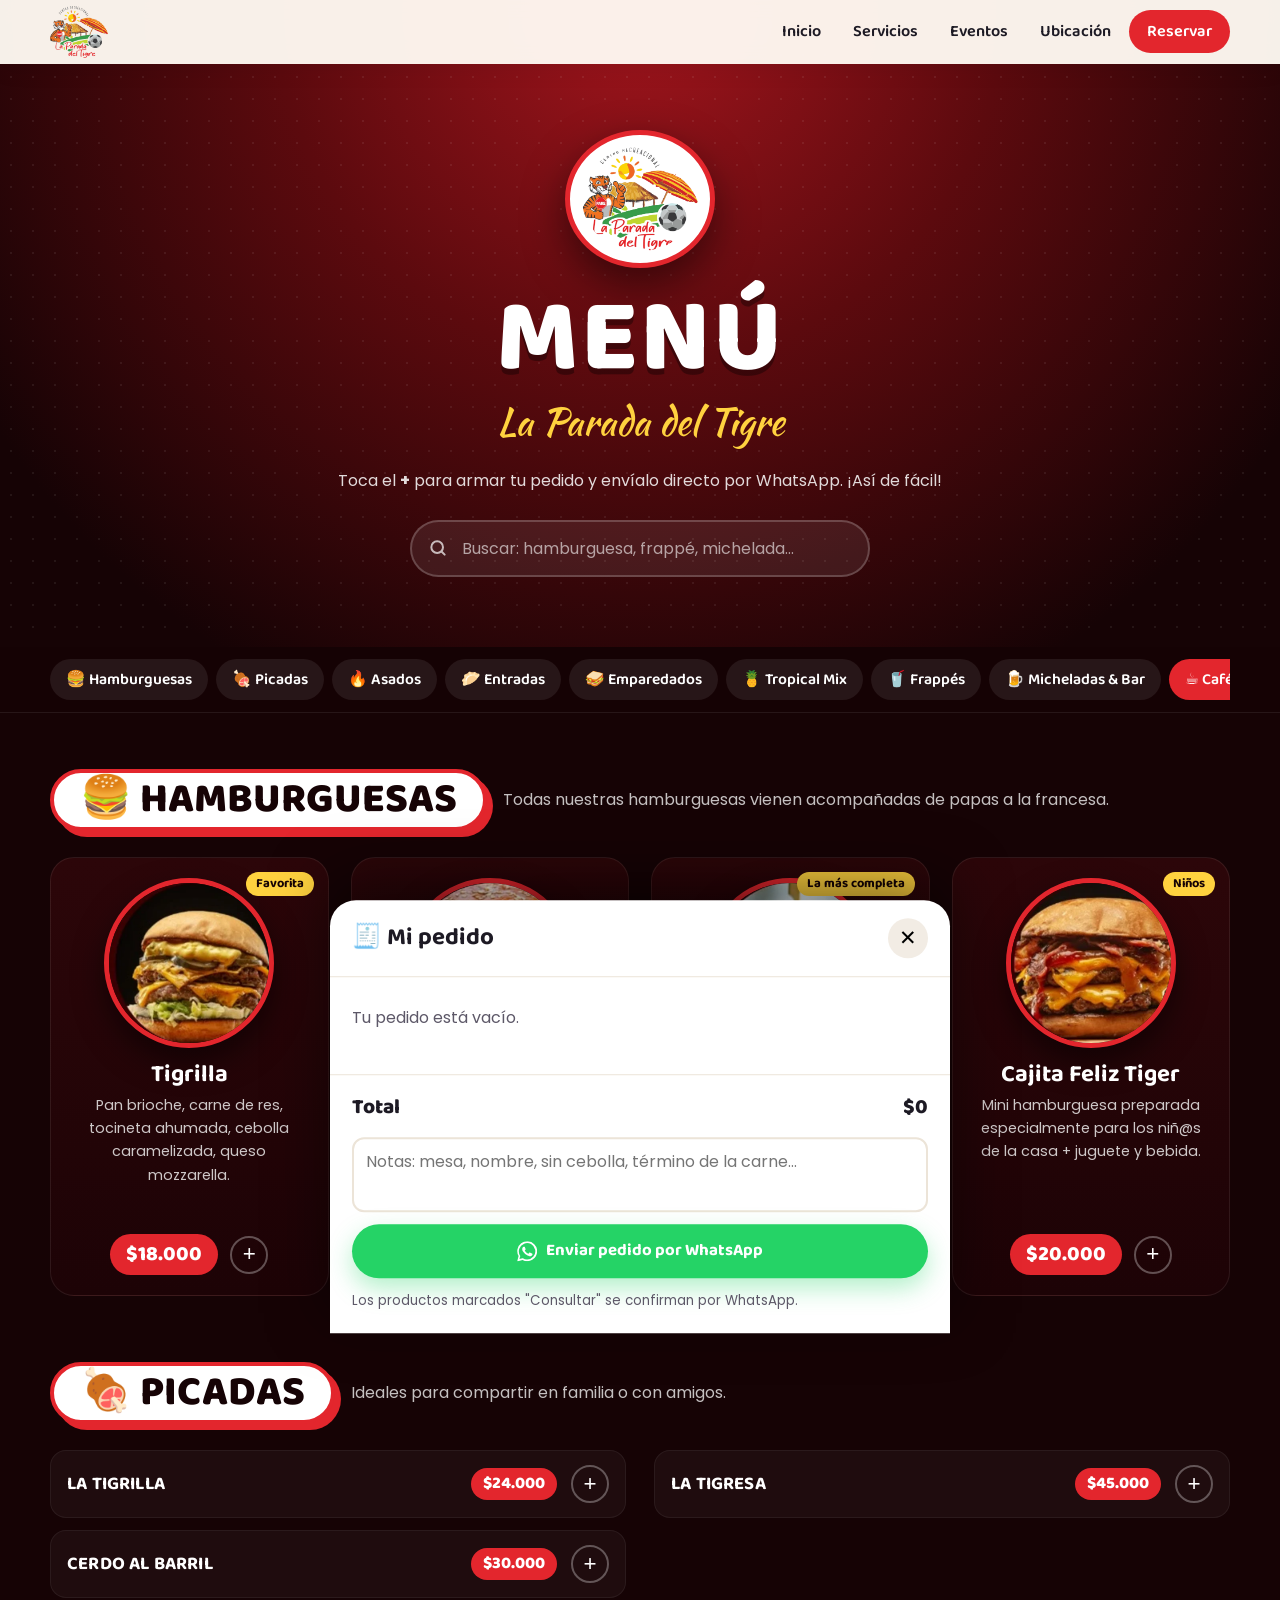
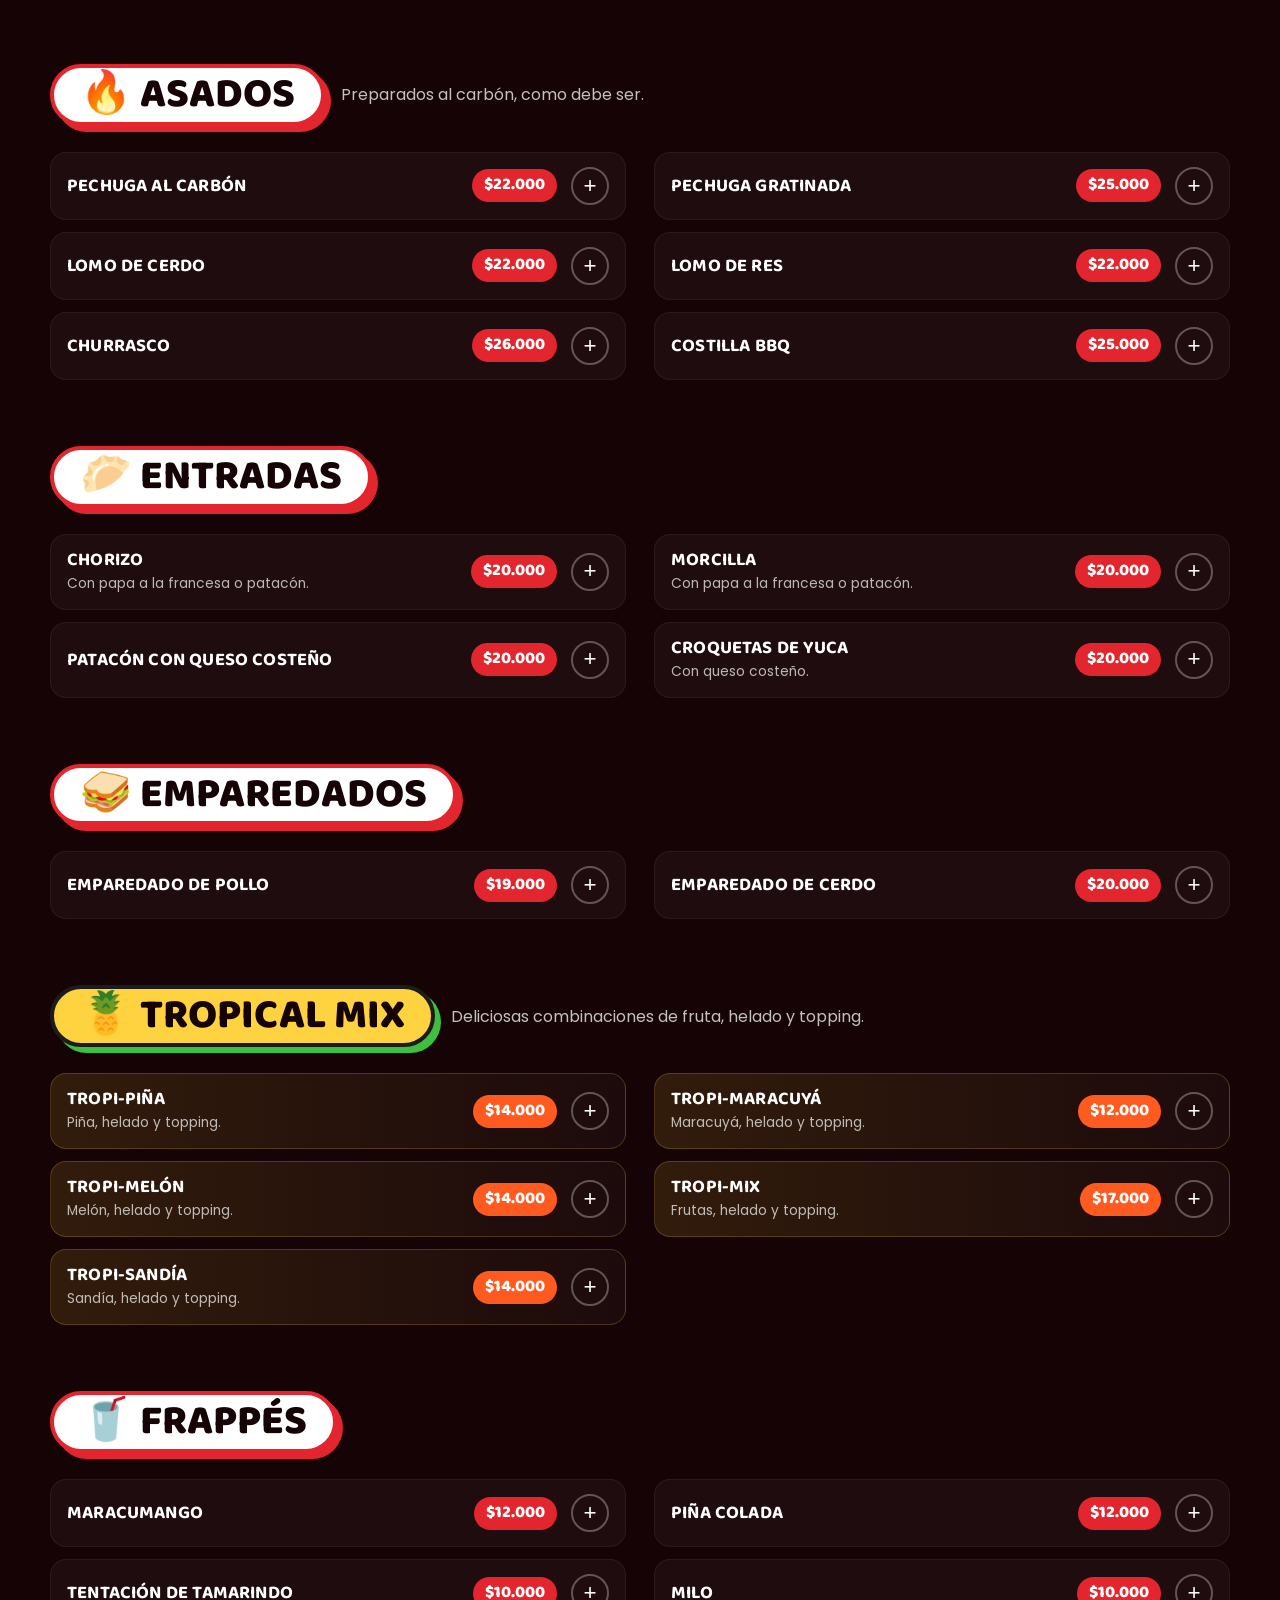
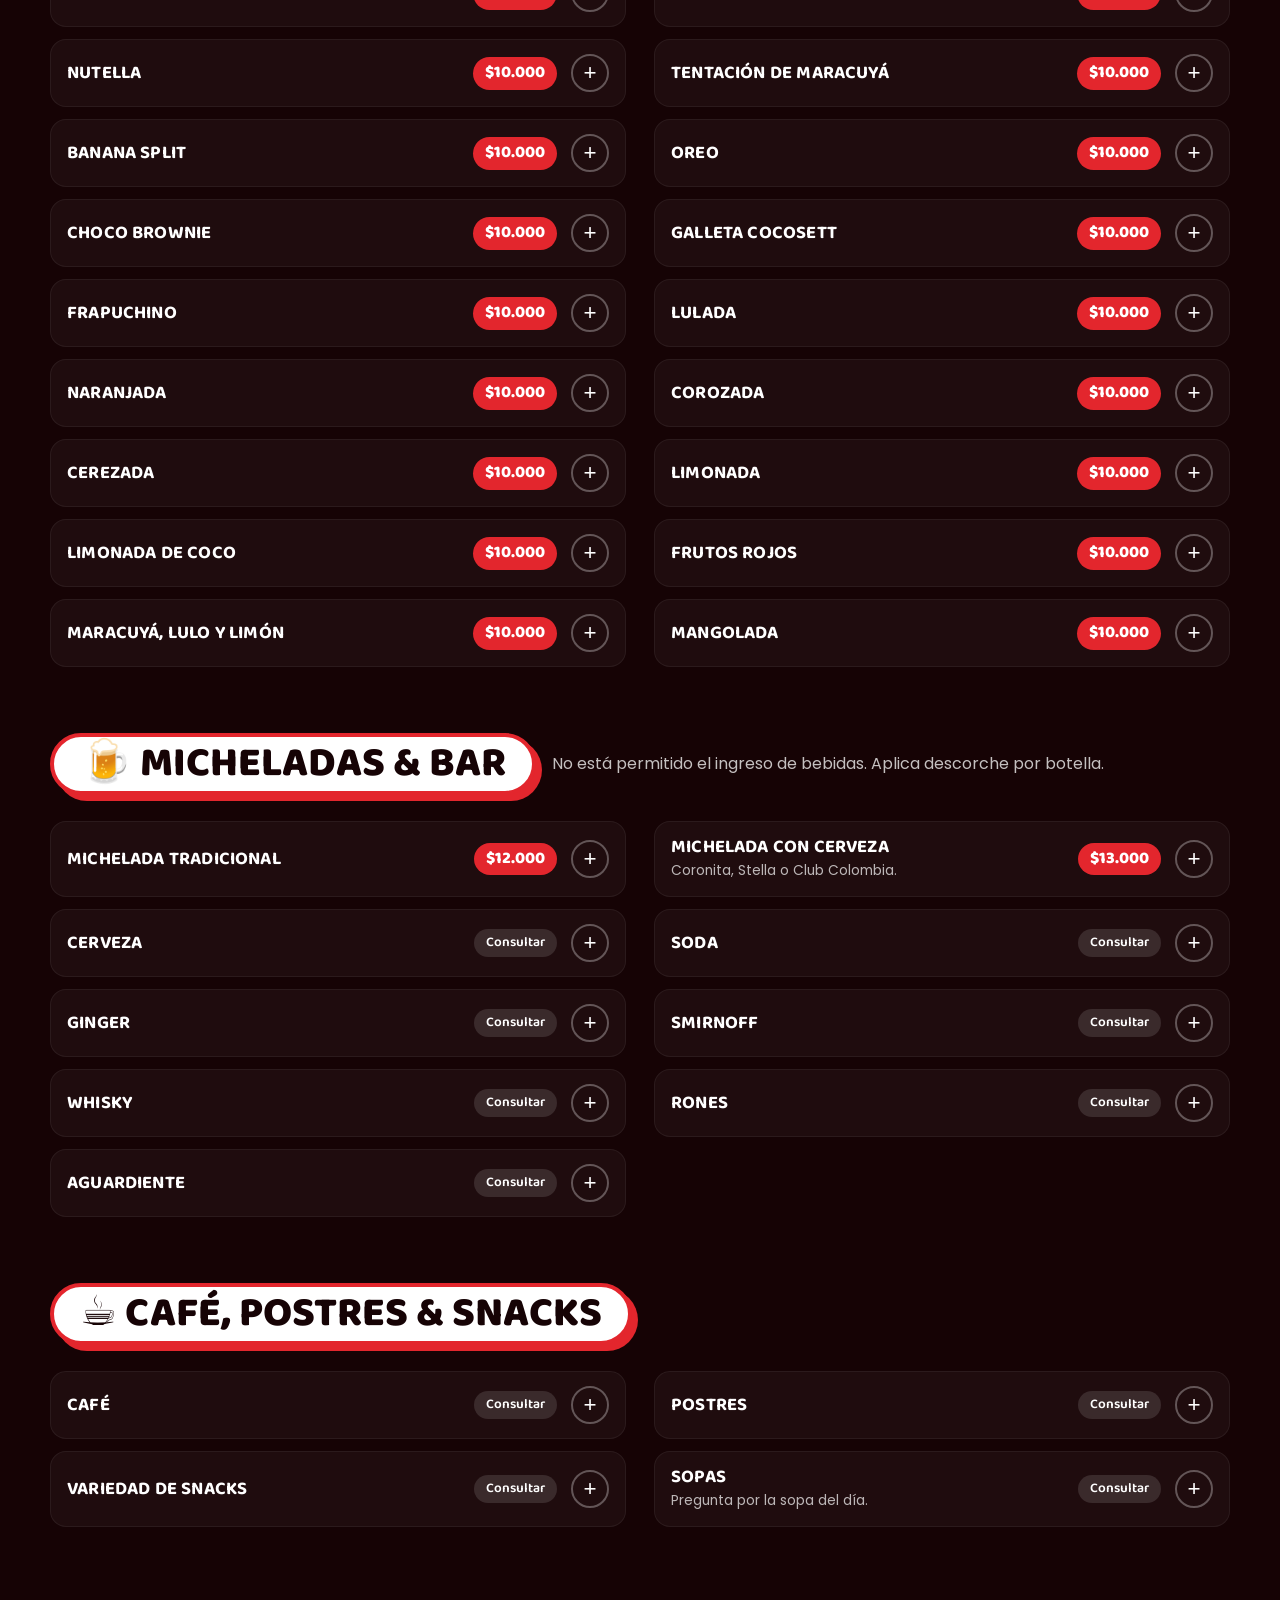
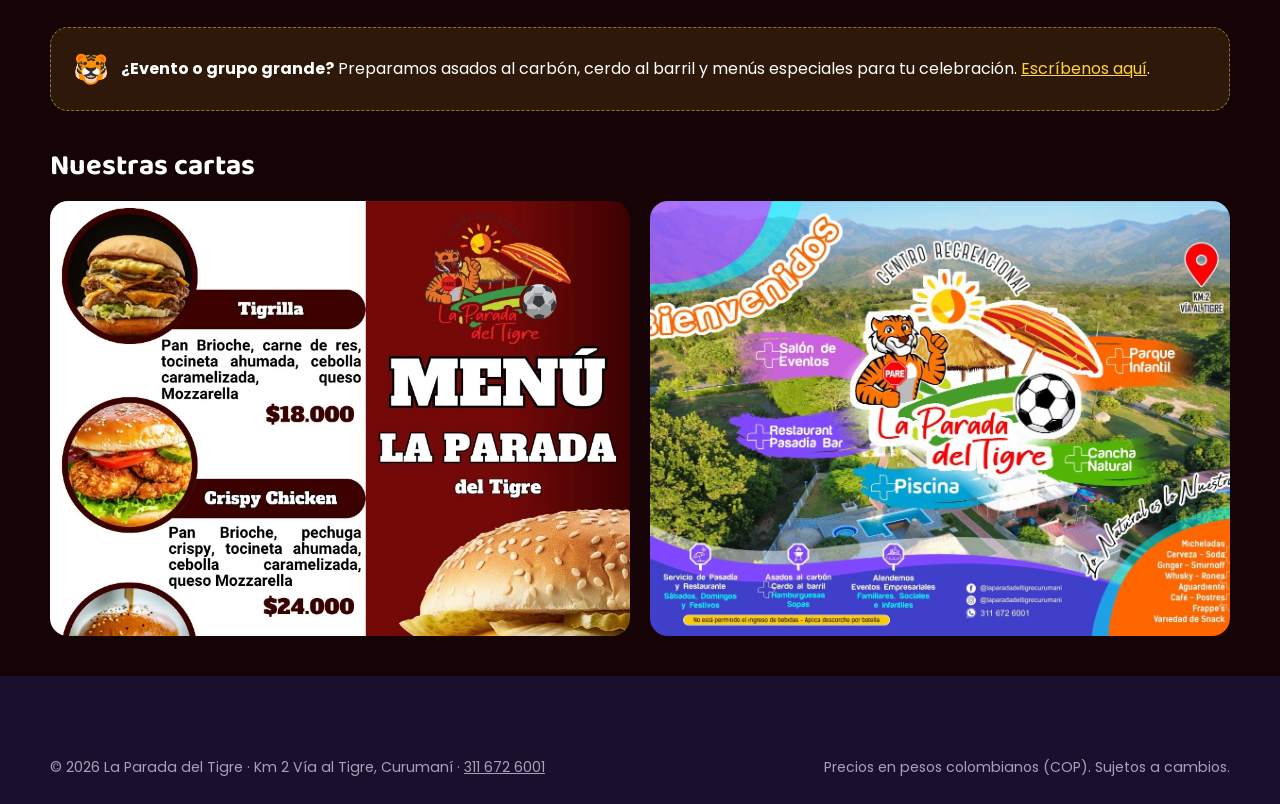
==== menu.html @ ad8c12b0 "Crear sitio web de La Parada del Tigre con menú interactivo Página de inicio con servicios, eventos," ====
<!DOCTYPE html>
<html lang="es">
<head>
  <meta charset="UTF-8">
  <meta name="viewport" content="width=device-width, initial-scale=1">
  <title>Menú | La Parada del Tigre — Curumaní</title>
  <meta name="description" content="Menú de La Parada del Tigre: hamburguesas, picadas, asados al carbón, cerdo al barril, entradas, emparedados, frappés, Tropical Mix, micheladas y bar. Pide por WhatsApp.">
  <meta property="og:title" content="Menú La Parada del Tigre">
  <meta property="og:image" content="assets/img/menu/burger-hero.webp">
  <meta name="theme-color" content="#5c0a0e">
  <link rel="icon" type="image/png" href="assets/img/favicon.png">
  <link rel="preconnect" href="https://fonts.googleapis.com">
  <link rel="preconnect" href="https://fonts.gstatic.com" crossorigin>
  <link href="https://fonts.googleapis.com/css2?family=Baloo+2:wght@500;600;700;800&family=Kaushan+Script&family=Poppins:wght@400;500;600&display=swap" rel="stylesheet">
  <link rel="stylesheet" href="assets/css/styles.css">
</head>
<body class="menu-page">

<header class="site-header solid">
  <div class="container nav">
    <a href="index.html" class="brand" aria-label="La Parada del Tigre - Inicio">
      <img src="assets/img/logo.webp" alt="Logo La Parada del Tigre">
    </a>
    <button class="nav-toggle" aria-label="Abrir menú de navegación" aria-expanded="false" aria-controls="nav-links">
      <svg viewBox="0 0 24 24" fill="none" stroke="currentColor" stroke-width="2.4" stroke-linecap="round"><path d="M4 7h16M4 12h16M4 17h16"/></svg>
    </button>
    <ul class="nav-links" id="nav-links">
      <li><a href="index.html">Inicio</a></li>
      <li><a href="index.html#servicios">Servicios</a></li>
      <li><a href="index.html#eventos">Eventos</a></li>
      <li><a href="index.html#ubicacion">Ubicación</a></li>
      <li><a href="index.html#reservar" class="nav-menu-btn">Reservar</a></li>
    </ul>
  </div>
</header>

<section class="menu-hero">
  <div class="container">
    <img class="menu-hero-logo" src="assets/img/logo.webp" alt="La Parada del Tigre">
    <h1>MENÚ</h1>
    <span class="script">La Parada del Tigre</span>
    <p>Toca el <strong>+</strong> para armar tu pedido y envíalo directo por WhatsApp. ¡Así de fácil!</p>
    <div class="menu-search">
      <svg viewBox="0 0 24 24" fill="none" stroke="currentColor" stroke-width="2.4" stroke-linecap="round"><circle cx="11" cy="11" r="7"/><path d="m20 20-3.5-3.5"/></svg>
      <input id="menu-search" type="search" placeholder="Buscar: hamburguesa, frappé, michelada..." aria-label="Buscar en el menú">
    </div>
  </div>
</section>

<nav class="menu-tabs-wrap" aria-label="Categorías del menú">
  <div class="container menu-tabs" id="menu-tabs"></div>
</nav>

<main class="container" id="menu-root"></main>

<section class="container menu-flyers">
  <div class="menu-callout">
    <span class="emoji">🐯</span>
    <div><strong>¿Evento o grupo grande?</strong> Preparamos asados al carbón, cerdo al barril y menús especiales para tu celebración. <a href="index.html#reservar" style="color:var(--yellow)">Escríbenos aquí</a>.</div>
  </div>
  <h2 style="margin:40px 0 18px;font-size:1.8rem">Nuestras cartas</h2>
  <div class="menu-flyers-grid" data-lightbox-group>
    <button type="button" data-full="assets/img/flyers/menu-hamburguesas.webp"><img src="assets/img/flyers/menu-hamburguesas.webp" alt="Carta de hamburguesas" loading="lazy" style="object-position:top"></button>
    <button type="button" data-full="assets/img/flyers/bienvenidos.webp"><img src="assets/img/flyers/bienvenidos.webp" alt="Volante de bienvenida La Parada del Tigre" loading="lazy"></button>
  </div>
</section>

<footer class="site-footer">
  <div class="container footer-bottom" style="margin-top:0;border-top:0">
    <span>© <span id="year"></span> La Parada del Tigre · Km 2 Vía al Tigre, Curumaní · <a href="tel:+573116726001">311 672 6001</a></span>
    <span>Precios en pesos colombianos (COP). Sujetos a cambios.</span>
  </div>
</footer>

<button class="cart-fab" id="cart-fab" type="button" aria-label="Ver mi pedido">
  <span class="count">0</span> Ver mi pedido · <span class="fab-total">$0</span>
</button>
<div class="cart-backdrop" id="cart-backdrop"></div>
<aside class="cart-panel" id="cart-panel" aria-label="Mi pedido">
  <div class="cart-head">
    <h3>🧾 Mi pedido</h3>
    <button class="cart-close" id="cart-close" type="button" aria-label="Cerrar">✕</button>
  </div>
  <div class="cart-items" id="cart-items"></div>
  <div class="cart-foot">
    <div class="cart-total"><span>Total</span><span id="cart-total">$0</span></div>
    <textarea id="cart-note" placeholder="Notas: mesa, nombre, sin cebolla, término de la carne..."></textarea>
    <button class="btn btn-whatsapp" id="cart-send" type="button">
      <svg viewBox="0 0 24 24" fill="currentColor"><path d="M17.5 14.4c-.3-.1-1.8-.9-2-1s-.5-.1-.7.1-.8 1-.9 1.2-.3.2-.6.1a8.2 8.2 0 0 1-4-3.5c-.3-.5.3-.5.9-1.6.1-.2 0-.4 0-.5l-.9-2.2c-.2-.6-.5-.5-.7-.5h-.6a1.1 1.1 0 0 0-.8.4 3.4 3.4 0 0 0-1 2.5 5.9 5.9 0 0 0 1.2 3.1 13.5 13.5 0 0 0 5.2 4.6c1.9.8 2.7.9 3.6.7a3.1 3.1 0 0 0 2-1.4 2.5 2.5 0 0 0 .2-1.4c-.1-.1-.3-.2-.6-.3zM12 21.8a9.8 9.8 0 0 1-5-1.4l-.4-.2-3.7 1 1-3.6-.2-.4A9.8 9.8 0 1 1 12 21.8zM20.5 3.5A11.8 11.8 0 0 0 1.9 17.7L.2 24l6.4-1.7A11.8 11.8 0 0 0 24 12a11.7 11.7 0 0 0-3.5-8.5z"/></svg>
      Enviar pedido por WhatsApp
    </button>
    <small>Los productos marcados "Consultar" se confirman por WhatsApp.</small>
  </div>
</aside>

<div class="lightbox" id="lightbox" role="dialog" aria-modal="true" aria-label="Ver carta">
  <button class="lb-btn lb-close" aria-label="Cerrar">✕</button>
  <button class="lb-btn lb-prev" aria-label="Anterior">‹</button>
  <img src="" alt="">
  <button class="lb-btn lb-next" aria-label="Siguiente">›</button>
  <span class="lb-count"></span>
</div>

<script src="assets/js/main.js"></script>
<script src="assets/js/menu-data.js"></script>
<script src="assets/js/menu.js"></script>
</body>
</html>
---- assets/css/styles.css ----
/* ==========================================================
   La Parada del Tigre — Centro Recreacional
   ========================================================== */
:root {
  --purple: #6a2fc0;
  --purple-dark: #3d1880;
  --orange: #f47a1f;
  --orange-dark: #d85f07;
  --green: #4fa52a;
  --cyan: #1fb6e0;
  --red: #e3262d;
  --wine: #5c0a0e;
  --yellow: #ffd23f;
  --ink: #1d1a24;
  --muted: #5d5868;
  --bg: #fffaf3;
  --card: #ffffff;
  --line: #ece4d8;
  --radius: 22px;
  --shadow: 0 14px 40px rgba(40, 20, 70, .12);
  --font-head: "Baloo 2", system-ui, sans-serif;
  --font-body: "Poppins", system-ui, sans-serif;
  --font-script: "Kaushan Script", cursive;
}

*, *::before, *::after { box-sizing: border-box; }
html { scroll-behavior: smooth; scroll-padding-top: 84px; }
body {
  margin: 0;
  font-family: var(--font-body);
  color: var(--ink);
  background: var(--bg);
  line-height: 1.6;
  -webkit-font-smoothing: antialiased;
  overflow-x: hidden;
}
img { max-width: 100%; display: block; }
a { color: inherit; }
h1, h2, h3, h4 { font-family: var(--font-head); line-height: 1.1; margin: 0 0 .5em; }
p { margin: 0 0 1em; }

.container { width: min(1180px, 100% - 32px); margin-inline: auto; }
.section { padding: clamp(64px, 9vw, 110px) 0; position: relative; }
.eyebrow {
  display: inline-block;
  font-family: var(--font-head);
  font-weight: 700;
  letter-spacing: .14em;
  text-transform: uppercase;
  font-size: .85rem;
  color: var(--orange-dark);
  margin-bottom: .6rem;
}
.section-title { font-size: clamp(2rem, 4.6vw, 3.2rem); font-weight: 800; }
.section-head { text-align: center; max-width: 720px; margin: 0 auto 48px; }
.section-head p { color: var(--muted); font-size: 1.05rem; }
.script { font-family: var(--font-script); font-weight: 400; }

/* ---------- Buttons ---------- */
.btn {
  display: inline-flex; align-items: center; justify-content: center; gap: .55em;
  font-family: var(--font-head); font-weight: 700; font-size: 1.05rem;
  padding: .8em 1.5em; border-radius: 999px; border: 0; cursor: pointer;
  text-decoration: none; transition: transform .2s, box-shadow .2s, background .2s;
}
.btn:hover { transform: translateY(-2px); }
.btn svg { width: 1.2em; height: 1.2em; flex: none; }
.btn-orange { background: var(--orange); color: #fff; box-shadow: 0 10px 24px rgba(244, 122, 31, .4); }
.btn-orange:hover { background: var(--orange-dark); }
.btn-whatsapp { background: #25d366; color: #fff; box-shadow: 0 10px 24px rgba(37, 211, 102, .35); }
.btn-whatsapp:hover { background: #1eb956; }
.btn-ghost { background: rgba(255,255,255,.14); color: #fff; border: 2px solid rgba(255,255,255,.7); backdrop-filter: blur(6px); }
.btn-ghost:hover { background: rgba(255,255,255,.25); }
.btn-purple { background: var(--purple); color: #fff; box-shadow: 0 10px 24px rgba(106, 47, 192, .35); }
.btn-purple:hover { background: var(--purple-dark); }
.btn-red { background: var(--red); color: #fff; box-shadow: 0 10px 24px rgba(227, 38, 45, .35); }

/* ---------- Header ---------- */
.site-header {
  position: fixed; inset: 0 0 auto; z-index: 50;
  transition: background .3s, box-shadow .3s, padding .3s;
  padding: 14px 0;
}
.site-header.scrolled,
.site-header.solid { background: rgba(255, 250, 243, .96); box-shadow: 0 4px 24px rgba(0,0,0,.08); backdrop-filter: blur(10px); padding: 6px 0; }
.nav { display: flex; align-items: center; justify-content: space-between; gap: 20px; }
.brand { display: flex; align-items: center; gap: 10px; text-decoration: none; }
.brand img { height: 62px; width: auto; filter: drop-shadow(0 3px 6px rgba(0,0,0,.25)); transition: height .3s; }
.scrolled .brand img, .solid .brand img { height: 52px; filter: none; }
.nav-links { display: flex; align-items: center; gap: 4px; list-style: none; margin: 0; padding: 0; }
.nav-links a {
  font-family: var(--font-head); font-weight: 600; font-size: 1.02rem; text-decoration: none;
  color: #fff; padding: 8px 14px; border-radius: 999px; transition: background .2s, color .2s;
}
.scrolled .nav-links a, .solid .nav-links a { color: var(--ink); }
.nav-links a:hover { background: rgba(244, 122, 31, .15); }
.nav-links .nav-menu-btn { background: var(--red); color: #fff !important; padding: 8px 18px; }
.nav-links .nav-menu-btn:hover { background: #c41a21; }
.nav-toggle {
  display: none; width: 46px; height: 46px; border-radius: 14px; border: 0; cursor: pointer;
  background: var(--orange); color: #fff; align-items: center; justify-content: center;
}
.nav-toggle svg { width: 26px; height: 26px; }

@media (max-width: 920px) {
  .nav-toggle { display: inline-flex; }
  .nav-links {
    position: fixed; inset: 0 0 0 auto; width: min(320px, 85vw); background: #fff; flex-direction: column;
    align-items: stretch; padding: 90px 22px 22px; gap: 6px; transform: translateX(100%);
    transition: transform .35s ease; box-shadow: -10px 0 40px rgba(0,0,0,.2);
  }
  .nav-links.open { transform: none; }
  .nav-links a { color: var(--ink); font-size: 1.2rem; padding: 12px 16px; }
  .nav-links .nav-menu-btn { text-align: center; margin-top: 10px; }
  .nav-toggle { position: relative; z-index: 2; }
}

/* ---------- Hero ---------- */
.hero {
  min-height: 100svh; display: grid; align-items: center; position: relative; color: #fff;
  background: #1d3b17 url("../img/hero.webp") center/cover no-repeat;
  overflow: hidden;
}
.hero::before {
  content: ""; position: absolute; inset: 0;
  background:
    linear-gradient(180deg, rgba(20, 8, 40, .55) 0%, rgba(20, 8, 40, .15) 40%, rgba(20, 8, 40, .75) 100%),
    radial-gradient(ellipse at 15% 20%, rgba(106, 47, 192, .55), transparent 55%);
}
.hero-inner { position: relative; z-index: 1; padding: 130px 0 150px; display: grid; grid-template-columns: 1.2fr .8fr; align-items: center; gap: 30px; }
.hero-kicker {
  display: inline-flex; align-items: center; gap: 8px; background: rgba(255,255,255,.16); border: 1px solid rgba(255,255,255,.35);
  padding: 6px 14px; border-radius: 999px; font-size: .92rem; backdrop-filter: blur(6px); margin-bottom: 18px;
}
.hero h1 { font-size: clamp(2.8rem, 7.5vw, 5.6rem); font-weight: 800; text-shadow: 0 4px 24px rgba(0,0,0,.35); margin-bottom: .15em; }
.hero h1 .accent { color: var(--yellow); }
.hero .slogan { font-family: var(--font-script); font-size: clamp(1.6rem, 3.6vw, 2.4rem); color: #fff; margin-bottom: 18px; text-shadow: 0 3px 14px rgba(0,0,0,.4); }
.hero p.lead { font-size: clamp(1rem, 1.6vw, 1.2rem); max-width: 560px; opacity: .95; }
.hero-ctas { display: flex; flex-wrap: wrap; gap: 12px; margin-top: 26px; }
.hero-logo { justify-self: center; width: min(400px, 100%); filter: drop-shadow(0 18px 40px rgba(0,0,0,.45)); animation: float 6s ease-in-out infinite; }
.hero-logo-wrap { background: rgba(255,255,255,.92); border-radius: 50%; padding: 28px; aspect-ratio: 1; display: grid; place-items: center; box-shadow: 0 30px 80px rgba(0,0,0,.35); width: min(420px, 100%); justify-self: center; }
@keyframes float { 50% { transform: translateY(-12px) rotate(-1.5deg); } }
.hero-wave { position: absolute; bottom: -1px; left: 0; width: 100%; height: auto; z-index: 1; }
.hero-badges { display: flex; flex-wrap: wrap; gap: 10px; margin-top: 30px; }
.hero-badges span {
  font-family: var(--font-head); font-weight: 700; padding: 6px 16px; border-radius: 12px 4px 12px 4px; font-size: 1rem;
  transform: rotate(-2deg); box-shadow: 0 6px 16px rgba(0,0,0,.25);
}
.hero-badges span:nth-child(1) { background: var(--cyan); }
.hero-badges span:nth-child(2) { background: var(--purple); transform: rotate(1.5deg); }
.hero-badges span:nth-child(3) { background: var(--green); }
.hero-badges span:nth-child(4) { background: var(--orange); transform: rotate(2deg); }
@media (max-width: 860px) {
  .hero-inner { grid-template-columns: 1fr; text-align: center; padding-top: 110px; }
  .hero-logo-wrap { order: -1; width: 220px; padding: 16px; }
  .hero p.lead { margin-inline: auto; }
  .hero-ctas, .hero-badges { justify-content: center; }
}

/* ---------- Quick info strip ---------- */
.info-strip { margin-top: -70px; position: relative; z-index: 2; }
.info-grid { display: grid; grid-template-columns: repeat(4, 1fr); background: #fff; border-radius: var(--radius); box-shadow: var(--shadow); overflow: hidden; }
.info-item { padding: 24px 22px; display: flex; gap: 14px; align-items: center; border-right: 1px solid var(--line); }
.info-item:last-child { border-right: 0; }
.info-icon { width: 52px; height: 52px; border-radius: 16px; display: grid; place-items: center; flex: none; color: #fff; }
.info-icon svg { width: 28px; height: 28px; }
.info-item strong { display: block; font-family: var(--font-head); font-size: 1.1rem; line-height: 1.2; }
.info-item small { color: var(--muted); font-size: .88rem; }
@media (max-width: 900px) { .info-grid { grid-template-columns: 1fr 1fr; } .info-item:nth-child(2) { border-right: 0; } .info-item:nth-child(-n+2) { border-bottom: 1px solid var(--line); } }
@media (max-width: 520px) { .info-grid { grid-template-columns: 1fr; } .info-item { border-right: 0; border-bottom: 1px solid var(--line); } }

/* ---------- About ---------- */
.about-grid { display: grid; grid-template-columns: 1fr 1fr; gap: clamp(30px, 6vw, 70px); align-items: center; }
.about-photos { position: relative; aspect-ratio: 1 / .95; }
.about-photos img { position: absolute; border-radius: var(--radius); object-fit: cover; box-shadow: var(--shadow); }
.about-photos img:nth-child(1) { inset: 0 18% 22% 0; width: 82%; height: 78%; }
.about-photos img:nth-child(2) { right: 0; bottom: 0; width: 55%; height: 50%; border: 8px solid var(--bg); }
.about-sticker {
  position: absolute; left: -10px; bottom: 6%; background: var(--orange); color: #fff; font-family: var(--font-script);
  font-size: 1.5rem; padding: 10px 22px; border-radius: 16px; transform: rotate(-6deg); box-shadow: var(--shadow); z-index: 2;
}
.check-list { list-style: none; padding: 0; margin: 20px 0 28px; display: grid; grid-template-columns: 1fr 1fr; gap: 10px 20px; }
.check-list li { display: flex; gap: 10px; align-items: flex-start; font-weight: 500; }
.check-list li::before {
  content: "✓"; flex: none; width: 24px; height: 24px; border-radius: 50%; background: var(--green); color: #fff;
  display: grid; place-items: center; font-size: .8rem; font-weight: 700; margin-top: 2px;
}
@media (max-width: 860px) { .about-grid { grid-template-columns: 1fr; } .check-list { grid-template-columns: 1fr; } }

/* ---------- Services ---------- */
.services { background: linear-gradient(180deg, #fff 0%, #f6efff 100%); }
.services-grid { display: grid; grid-template-columns: repeat(3, 1fr); gap: 24px; }
.service-card {
  background: var(--card); border-radius: var(--radius); overflow: hidden; box-shadow: var(--shadow);
  display: flex; flex-direction: column; transition: transform .3s, box-shadow .3s;
}
.service-card:hover { transform: translateY(-6px); box-shadow: 0 22px 50px rgba(40, 20, 70, .2); }
.service-media { position: relative; aspect-ratio: 16 / 10; overflow: hidden; }
.service-media img { width: 100%; height: 100%; object-fit: cover; transition: transform .6s; }
.service-card:hover .service-media img { transform: scale(1.06); }
.service-tag {
  position: absolute; left: 14px; bottom: 14px; color: #fff; font-family: var(--font-head); font-weight: 700;
  padding: 4px 14px 4px 10px; border-radius: 10px; display: flex; align-items: center; gap: 6px; font-size: 1.05rem;
}
.service-tag::before { content: "+"; font-size: 1.4rem; line-height: 1; }
.service-body { padding: 22px 22px 26px; display: flex; flex-direction: column; flex: 1; }
.service-body h3 { font-size: 1.5rem; }
.service-body p { color: var(--muted); font-size: .96rem; flex: 1; }
.service-link { font-family: var(--font-head); font-weight: 700; color: var(--purple); text-decoration: none; display: inline-flex; align-items: center; gap: 6px; }
.service-link:hover { gap: 10px; }
.bg-cyan { background: var(--cyan); } .bg-purple { background: var(--purple); } .bg-green { background: var(--green); }
.bg-orange { background: var(--orange); } .bg-red { background: var(--red); } .bg-yellow { background: #e9b300; }
@media (max-width: 980px) { .services-grid { grid-template-columns: 1fr 1fr; } }
@media (max-width: 620px) { .services-grid { grid-template-columns: 1fr; } }

/* ---------- Menu teaser (star section) ---------- */
.menu-teaser { background: radial-gradient(circle at 80% 20%, #8c1219 0%, var(--wine) 45%, #2a0306 100%); color: #fff; overflow: hidden; }
.menu-teaser::before {
  content: ""; position: absolute; inset: 0; opacity: .08;
  background-image: radial-gradient(#fff 1.2px, transparent 1.2px); background-size: 22px 22px;
}
.menu-teaser .container { position: relative; display: grid; grid-template-columns: 1.05fr .95fr; gap: 40px; align-items: center; }
.menu-teaser .eyebrow { color: var(--yellow); }
.menu-teaser h2 { font-size: clamp(2.6rem, 6vw, 4.6rem); font-weight: 800; text-transform: uppercase; letter-spacing: .01em; }
.menu-teaser h2 span { display: block; font-family: var(--font-script); text-transform: none; color: var(--yellow); font-size: .55em; font-weight: 400; }
.menu-teaser p { opacity: .9; max-width: 520px; }
.menu-cats { display: flex; flex-wrap: wrap; gap: 8px; margin: 22px 0 30px; }
.menu-cats span { background: rgba(255,255,255,.1); border: 1px solid rgba(255,255,255,.2); padding: 6px 14px; border-radius: 999px; font-size: .92rem; }
.menu-teaser-visual { position: relative; display: grid; place-items: center; min-height: 420px; }
.menu-teaser-visual .big-burger { width: min(400px, 90%); border-radius: 40% 40% 30% 30%; filter: drop-shadow(0 30px 50px rgba(0,0,0,.6)); animation: float 7s ease-in-out infinite; }
.price-bubble {
  position: absolute; background: var(--red); color: #fff; border: 4px solid #fff; border-radius: 50%; width: 110px; height: 110px;
  display: grid; place-items: center; text-align: center; font-family: var(--font-head); font-weight: 800; line-height: 1; box-shadow: 0 12px 30px rgba(0,0,0,.4);
}
.price-bubble small { display: block; font-size: .75rem; font-weight: 600; margin-bottom: 4px; }
.price-bubble b { font-size: 1.45rem; }
.price-bubble.p1 { top: 4%; right: 6%; transform: rotate(8deg); }
.price-bubble.p2 { bottom: 6%; left: 2%; background: var(--orange); transform: rotate(-8deg); }
.mini-thumbs { display: flex; gap: -10px; margin-top: 8px; }
.mini-thumbs img { width: 64px; height: 64px; border-radius: 50%; border: 3px solid #fff; object-fit: cover; margin-left: -14px; box-shadow: 0 6px 14px rgba(0,0,0,.35); }
.mini-thumbs img:first-child { margin-left: 0; }
@media (max-width: 860px) { .menu-teaser .container { grid-template-columns: 1fr; text-align: center; } .menu-teaser p { margin-inline: auto; } .menu-cats, .mini-thumbs { justify-content: center; } .menu-teaser-visual { min-height: 320px; } }

/* ---------- Events ---------- */
.events-grid { display: grid; grid-template-columns: repeat(3, 1fr); gap: 22px; margin-bottom: 50px; }
.event-card { border-radius: var(--radius); padding: 30px 26px; color: #fff; position: relative; overflow: hidden; box-shadow: var(--shadow); }
.event-card::after { content: ""; position: absolute; right: -40px; bottom: -40px; width: 140px; height: 140px; border-radius: 50%; background: rgba(255,255,255,.12); }
.event-card .emoji { font-size: 2.6rem; display: block; margin-bottom: 8px; }
.event-card h3 { font-size: 1.6rem; }
.event-card p { opacity: .92; margin: 0; }
.event-card.c1 { background: linear-gradient(135deg, var(--purple), #9b59e8); }
.event-card.c2 { background: linear-gradient(135deg, var(--orange-dark), #ffa14d); }
.event-card.c3 { background: linear-gradient(135deg, #0e8fb8, var(--cyan)); }
@media (max-width: 860px) { .events-grid { grid-template-columns: 1fr; } }

/* ---------- Booking form ---------- */
.booking { display: grid; grid-template-columns: .9fr 1.1fr; background: #fff; border-radius: 28px; overflow: hidden; box-shadow: var(--shadow); }
.booking-aside { background: linear-gradient(160deg, rgba(61,24,128,.92), rgba(106,47,192,.85)), url("../img/kioscos.webp") center/cover; color: #fff; padding: clamp(28px, 4vw, 48px); display: flex; flex-direction: column; justify-content: center; }
.booking-aside h3 { font-size: clamp(1.8rem, 3.4vw, 2.4rem); }
.booking-aside ul { list-style: none; padding: 0; margin: 18px 0 0; display: grid; gap: 12px; }
.booking-aside li { display: flex; gap: 12px; align-items: center; }
.booking-aside li span { width: 36px; height: 36px; border-radius: 12px; background: rgba(255,255,255,.18); display: grid; place-items: center; flex: none; }
.booking form { padding: clamp(24px, 4vw, 44px); display: grid; grid-template-columns: 1fr 1fr; gap: 16px; }
.field { display: flex; flex-direction: column; gap: 6px; }
.field.full { grid-column: 1 / -1; }
.field label { font-weight: 600; font-size: .92rem; }
.field input, .field select, .field textarea {
  font: inherit; padding: 12px 14px; border-radius: 14px; border: 2px solid var(--line); background: #fffdf9; color: var(--ink);
  transition: border-color .2s, box-shadow .2s; width: 100%;
}
.field input:focus, .field select:focus, .field textarea:focus { outline: none; border-color: var(--purple); box-shadow: 0 0 0 4px rgba(106,47,192,.12); }
.field textarea { resize: vertical; min-height: 96px; }
.form-note { grid-column: 1 / -1; font-size: .85rem; color: var(--muted); margin: 0; }
@media (max-width: 860px) { .booking { grid-template-columns: 1fr; } }
@media (max-width: 520px) { .booking form { grid-template-columns: 1fr; } }

/* ---------- Gallery ---------- */
.gallery-grid { display: grid; grid-template-columns: repeat(4, 1fr); grid-auto-rows: 200px; gap: 14px; }
.gallery-grid button { padding: 0; border: 0; border-radius: 18px; overflow: hidden; cursor: zoom-in; position: relative; background: #ddd; }
.gallery-grid button:nth-child(1) { grid-column: span 2; grid-row: span 2; }
.gallery-grid button:nth-child(6) { grid-column: span 2; }
.gallery-grid button:nth-child(11) { grid-row: span 2; }
.gallery-grid img { width: 100%; height: 100%; object-fit: cover; transition: transform .5s; }
.gallery-grid button:hover img { transform: scale(1.07); }
.gallery-grid button::after { content: ""; position: absolute; inset: 0; background: linear-gradient(transparent 60%, rgba(0,0,0,.35)); opacity: 0; transition: opacity .3s; }
.gallery-grid button:hover::after { opacity: 1; }
@media (max-width: 860px) { .gallery-grid { grid-template-columns: repeat(2, 1fr); grid-auto-rows: 160px; } .gallery-grid button:nth-child(11) { grid-row: span 1; } }

.lightbox { position: fixed; inset: 0; background: rgba(10, 5, 20, .94); z-index: 100; display: none; align-items: center; justify-content: center; padding: 20px; }
.lightbox.open { display: flex; }
.lightbox img { max-height: 86vh; max-width: 100%; border-radius: 14px; box-shadow: 0 30px 80px rgba(0,0,0,.6); }
.lb-btn { position: absolute; background: rgba(255,255,255,.14); color: #fff; border: 0; width: 52px; height: 52px; border-radius: 50%; font-size: 1.6rem; cursor: pointer; display: grid; place-items: center; }
.lb-btn:hover { background: rgba(255,255,255,.28); }
.lb-close { top: 18px; right: 18px; }
.lb-prev { left: 18px; top: 50%; transform: translateY(-50%); }
.lb-next { right: 18px; top: 50%; transform: translateY(-50%); }
.lb-count { position: absolute; bottom: 18px; left: 50%; transform: translateX(-50%); color: #fff; opacity: .8; font-size: .9rem; }

/* ---------- Location ---------- */
.location { background: #f2fbef; }
.location-grid { display: grid; grid-template-columns: .85fr 1.15fr; gap: 30px; align-items: stretch; }
.location-card { background: #fff; border-radius: var(--radius); padding: clamp(24px, 4vw, 40px); box-shadow: var(--shadow); }
.contact-list { list-style: none; padding: 0; margin: 20px 0 26px; display: grid; gap: 16px; }
.contact-list li { display: flex; gap: 14px; align-items: flex-start; }
.contact-list .ic { width: 44px; height: 44px; border-radius: 14px; display: grid; place-items: center; color: #fff; flex: none; }
.contact-list .ic svg { width: 22px; height: 22px; }
.contact-list strong { display: block; font-family: var(--font-head); font-size: 1.08rem; }
.contact-list a { text-decoration: none; }
.contact-list a:hover { color: var(--purple); }
.map-wrap { border-radius: var(--radius); overflow: hidden; box-shadow: var(--shadow); min-height: 380px; background: #dfe9dc; }
.map-wrap iframe { width: 100%; height: 100%; min-height: 380px; border: 0; display: block; }
.notice { background: #fff6d6; border-left: 5px solid var(--yellow); padding: 12px 16px; border-radius: 10px; font-size: .9rem; }
@media (max-width: 860px) { .location-grid { grid-template-columns: 1fr; } }

/* ---------- Footer ---------- */
.site-footer { background: #1b0f2e; color: #d8d1e6; padding: 60px 0 26px; position: relative; }
.footer-grid { display: grid; grid-template-columns: 1.3fr 1fr 1fr; gap: 30px; }
.footer-grid h4 { color: #fff; font-size: 1.25rem; }
.footer-grid ul { list-style: none; padding: 0; margin: 0; display: grid; gap: 8px; }
.footer-grid a { text-decoration: none; }
.footer-grid a:hover { color: var(--orange); }
.footer-logo { width: 150px; background: #fff; border-radius: 50%; padding: 12px; margin-bottom: 14px; }
.socials { display: flex; gap: 10px; margin-top: 14px; }
.socials a { width: 42px; height: 42px; border-radius: 12px; background: rgba(255,255,255,.1); display: grid; place-items: center; transition: background .2s; }
.socials a:hover { background: var(--orange); color: #fff; }
.socials svg { width: 20px; height: 20px; }
.footer-bottom { border-top: 1px solid rgba(255,255,255,.1); margin-top: 40px; padding-top: 20px; display: flex; flex-wrap: wrap; justify-content: space-between; gap: 10px; font-size: .88rem; opacity: .75; }
@media (max-width: 760px) { .footer-grid { grid-template-columns: 1fr; } }

/* ---------- Floating WhatsApp ---------- */
.wa-float {
  position: fixed; right: 18px; bottom: 18px; z-index: 60; width: 62px; height: 62px; border-radius: 50%; background: #25d366; color: #fff;
  display: grid; place-items: center; box-shadow: 0 10px 30px rgba(37, 211, 102, .5); transition: transform .2s;
}
.wa-float:hover { transform: scale(1.08); }
.wa-float svg { width: 34px; height: 34px; }
.wa-float::before { content: ""; position: absolute; inset: 0; border-radius: 50%; border: 3px solid #25d366; animation: pulse 2s infinite; }
@keyframes pulse { to { transform: scale(1.5); opacity: 0; } }

/* ---------- Reveal on scroll ---------- */
.reveal { opacity: 0; transform: translateY(26px); transition: opacity .7s ease, transform .7s ease; }
.reveal.in { opacity: 1; transform: none; }
@media (prefers-reduced-motion: reduce) {
  html { scroll-behavior: auto; }
  .reveal { opacity: 1; transform: none; transition: none; }
  .hero-logo, .big-burger, .wa-float::before { animation: none; }
}

/* ==========================================================
   MENU PAGE
   ========================================================== */
.menu-page { background: #160305; color: #fff; }
.menu-hero {
  position: relative; padding: 130px 0 70px; text-align: center; overflow: hidden;
  background: radial-gradient(circle at 50% 0%, #a3151d 0%, var(--wine) 40%, #160305 85%);
}
.menu-hero::before { content: ""; position: absolute; inset: 0; opacity: .07; background-image: radial-gradient(#fff 1.2px, transparent 1.2px); background-size: 22px 22px; }
.menu-hero .container { position: relative; }
.menu-hero-logo { width: 150px; margin: 0 auto 14px; background: #fff; border-radius: 50%; padding: 12px; border: 5px solid var(--red); box-shadow: 0 16px 40px rgba(0,0,0,.5); }
.menu-hero h1 { font-size: clamp(3.2rem, 10vw, 6.5rem); font-weight: 800; letter-spacing: .02em; margin: 0; text-shadow: 0 6px 0 rgba(0,0,0,.35); }
.menu-hero .script { color: var(--yellow); font-size: clamp(1.5rem, 4vw, 2.4rem); display: block; margin-top: -6px; }
.menu-hero p { max-width: 620px; margin: 16px auto 0; opacity: .85; }
.menu-search { margin: 26px auto 0; max-width: 460px; position: relative; }
.menu-search input {
  width: 100%; font: inherit; padding: 14px 18px 14px 50px; border-radius: 999px; border: 2px solid rgba(255,255,255,.2);
  background: rgba(255,255,255,.08); color: #fff;
}
.menu-search input::placeholder { color: rgba(255,255,255,.6); }
.menu-search input:focus { outline: none; border-color: var(--yellow); background: rgba(255,255,255,.14); }
.menu-search svg { position: absolute; left: 18px; top: 50%; transform: translateY(-50%); width: 20px; height: 20px; opacity: .7; }

.menu-tabs-wrap { position: sticky; top: 64px; z-index: 40; background: rgba(22, 3, 5, .92); backdrop-filter: blur(10px); border-bottom: 1px solid rgba(255,255,255,.08); }
.menu-tabs { display: flex; gap: 8px; overflow-x: auto; padding: 12px 0; scrollbar-width: none; }
.menu-tabs::-webkit-scrollbar { display: none; }
.menu-tabs a {
  flex: none; text-decoration: none; padding: 8px 16px; border-radius: 999px; background: rgba(255,255,255,.08); font-family: var(--font-head);
  font-weight: 600; font-size: .98rem; white-space: nowrap; transition: background .2s, color .2s;
}
.menu-tabs a:hover { background: rgba(255,255,255,.16); }
.menu-tabs a.active { background: var(--red); }

.menu-section { padding: 56px 0 10px; scroll-margin-top: 130px; }
.menu-section-head { display: flex; align-items: center; gap: 16px; margin-bottom: 26px; flex-wrap: wrap; }
.menu-section-head h2 {
  margin: 0; font-size: clamp(1.8rem, 4vw, 2.6rem); font-weight: 800; text-transform: uppercase; background: #fff; color: #160305;
  padding: 4px 26px; border-radius: 999px; border: 4px solid var(--red); box-shadow: 6px 6px 0 var(--red);
}
.menu-section-head p { margin: 0; opacity: .75; flex: 1 1 260px; }

/* Featured burger cards */
.feature-grid { display: grid; grid-template-columns: repeat(4, 1fr); gap: 22px; }
.feature-card { background: linear-gradient(180deg, #2c0609, #1d0306); border: 1px solid rgba(255,255,255,.08); border-radius: 24px; padding: 20px; text-align: center; display: flex; flex-direction: column; position: relative; transition: transform .3s, border-color .3s; }
.feature-card:hover { transform: translateY(-6px); border-color: rgba(227,38,45,.6); }
.feature-card img { width: 170px; height: 170px; border-radius: 50%; object-fit: cover; margin: 0 auto 14px; border: 5px solid var(--red); box-shadow: 0 14px 30px rgba(0,0,0,.5); }
.feature-card h3 { font-size: 1.5rem; margin-bottom: 6px; }
.feature-card p { font-size: .9rem; opacity: .78; flex: 1; }
.feature-card .badge { position: absolute; top: 14px; right: 14px; background: var(--yellow); color: #160305; font-family: var(--font-head); font-weight: 700; font-size: .8rem; padding: 2px 10px; border-radius: 999px; }
@media (max-width: 1000px) { .feature-grid { grid-template-columns: 1fr 1fr; } }
@media (max-width: 520px) { .feature-grid { grid-template-columns: 1fr; } }

/* Item list */
.item-grid { display: grid; grid-template-columns: 1fr 1fr; gap: 12px 28px; }
.item { display: flex; align-items: center; gap: 14px; padding: 14px 16px; border-radius: 16px; background: rgba(255,255,255,.04); border: 1px solid rgba(255,255,255,.06); transition: background .2s; }
.item:hover { background: rgba(255,255,255,.08); }
.item-info { flex: 1; min-width: 0; }
.item-name { font-family: var(--font-head); font-weight: 700; font-size: 1.15rem; text-transform: uppercase; letter-spacing: .01em; line-height: 1.2; }
.item-desc { font-size: .86rem; opacity: .7; margin-top: 2px; }
.price { flex: none; background: var(--red); color: #fff; font-family: var(--font-head); font-weight: 800; font-size: 1.05rem; padding: 3px 12px; border-radius: 999px; white-space: nowrap; }
.price.ask { background: rgba(255,255,255,.12); font-weight: 600; font-size: .85rem; }
.add-btn {
  flex: none; width: 38px; height: 38px; border-radius: 50%; border: 2px solid rgba(255,255,255,.3); background: transparent; color: #fff; font-size: 1.4rem;
  cursor: pointer; display: grid; place-items: center; transition: background .2s, border-color .2s, transform .15s; line-height: 1;
}
.add-btn:hover { background: var(--yellow); color: #160305; border-color: var(--yellow); }
.add-btn:active { transform: scale(.9); }
.add-btn.added { background: #25d366; border-color: #25d366; }
.feature-card .row { display: flex; align-items: center; justify-content: center; gap: 12px; margin-top: 10px; }
.feature-card .price { font-size: 1.3rem; padding: 4px 16px; }
@media (max-width: 760px) { .item-grid { grid-template-columns: 1fr; } }

/* Tropical mix variant */
.menu-section.tropical .menu-section-head h2 { background: var(--yellow); border-color: #1c1c1c; box-shadow: 6px 6px 0 #3fbf3f; }
.menu-section.tropical .price { background: #ff5a1f; }
.menu-section.tropical .item { background: linear-gradient(90deg, rgba(255,210,63,.12), rgba(255,255,255,.03)); border-color: rgba(255,210,63,.2); }

.menu-callout { margin: 30px 0 0; padding: 18px 22px; border-radius: 18px; background: rgba(255,210,63,.1); border: 1px dashed rgba(255,210,63,.5); display: flex; gap: 12px; align-items: center; }
.menu-callout .emoji { font-size: 1.8rem; }
.menu-empty { text-align: center; padding: 60px 0; opacity: .7; display: none; }
.menu-flyers { padding: 60px 0 40px; }
.menu-flyers-grid { display: grid; grid-template-columns: 1fr 1fr; gap: 20px; }
.menu-flyers-grid button { padding: 0; border: 0; border-radius: 18px; overflow: hidden; cursor: zoom-in; background: #000; }
.menu-flyers-grid img { width: 100%; height: 100%; object-fit: cover; aspect-ratio: 4 / 3; }
@media (max-width: 620px) { .menu-flyers-grid { grid-template-columns: 1fr; } }

/* Order cart */
.cart-fab {
  position: fixed; left: 50%; bottom: 18px; transform: translate(-50%, 140%); z-index: 70; display: flex; align-items: center; gap: 12px;
  background: var(--yellow); color: #160305; border: 0; border-radius: 999px; padding: 12px 22px 12px 14px; font-family: var(--font-head); font-weight: 800;
  font-size: 1.05rem; cursor: pointer; box-shadow: 0 16px 40px rgba(0,0,0,.5); transition: transform .35s cubic-bezier(.2,1.4,.4,1);
}
.cart-fab.show { transform: translate(-50%, 0); }
.cart-fab .count { background: var(--red); color: #fff; width: 32px; height: 32px; border-radius: 50%; display: grid; place-items: center; font-size: .95rem; }
.cart-panel {
  position: fixed; inset: auto 0 0 0; z-index: 90; background: #fff; color: var(--ink); border-radius: 26px 26px 0 0; max-height: 82vh; display: flex; flex-direction: column;
  transform: translateY(100%); transition: transform .35s ease; box-shadow: 0 -20px 60px rgba(0,0,0,.5); width: min(620px, 100%); margin-inline: auto;
}
.cart-panel.open { transform: none; }
.cart-backdrop { position: fixed; inset: 0; background: rgba(0,0,0,.55); z-index: 80; opacity: 0; pointer-events: none; transition: opacity .3s; }
.cart-backdrop.open { opacity: 1; pointer-events: auto; }
.cart-head { display: flex; align-items: center; justify-content: space-between; padding: 18px 22px; border-bottom: 1px solid var(--line); }
.cart-head h3 { margin: 0; font-size: 1.5rem; }
.cart-close { border: 0; background: #f2ece4; width: 40px; height: 40px; border-radius: 50%; font-size: 1.3rem; cursor: pointer; }
.cart-items { overflow-y: auto; padding: 8px 22px; flex: 1; }
.cart-line { display: flex; align-items: center; gap: 12px; padding: 12px 0; border-bottom: 1px dashed var(--line); }
.cart-line .n { flex: 1; font-weight: 600; line-height: 1.3; }
.cart-line .n small { display: block; font-weight: 400; color: var(--muted); }
.qty { display: flex; align-items: center; gap: 8px; }
.qty button { width: 30px; height: 30px; border-radius: 50%; border: 0; background: #f2ece4; font-size: 1.1rem; cursor: pointer; }
.qty span { min-width: 18px; text-align: center; font-weight: 700; }
.cart-foot { padding: 16px 22px 22px; border-top: 1px solid var(--line); display: grid; gap: 12px; }
.cart-total { display: flex; justify-content: space-between; font-family: var(--font-head); font-size: 1.3rem; font-weight: 800; }
.cart-foot textarea { font: inherit; border: 2px solid var(--line); border-radius: 12px; padding: 10px 12px; resize: none; min-height: 60px; }
.cart-foot small { color: var(--muted); }
.form-submit { grid-column: 1 / -1; }
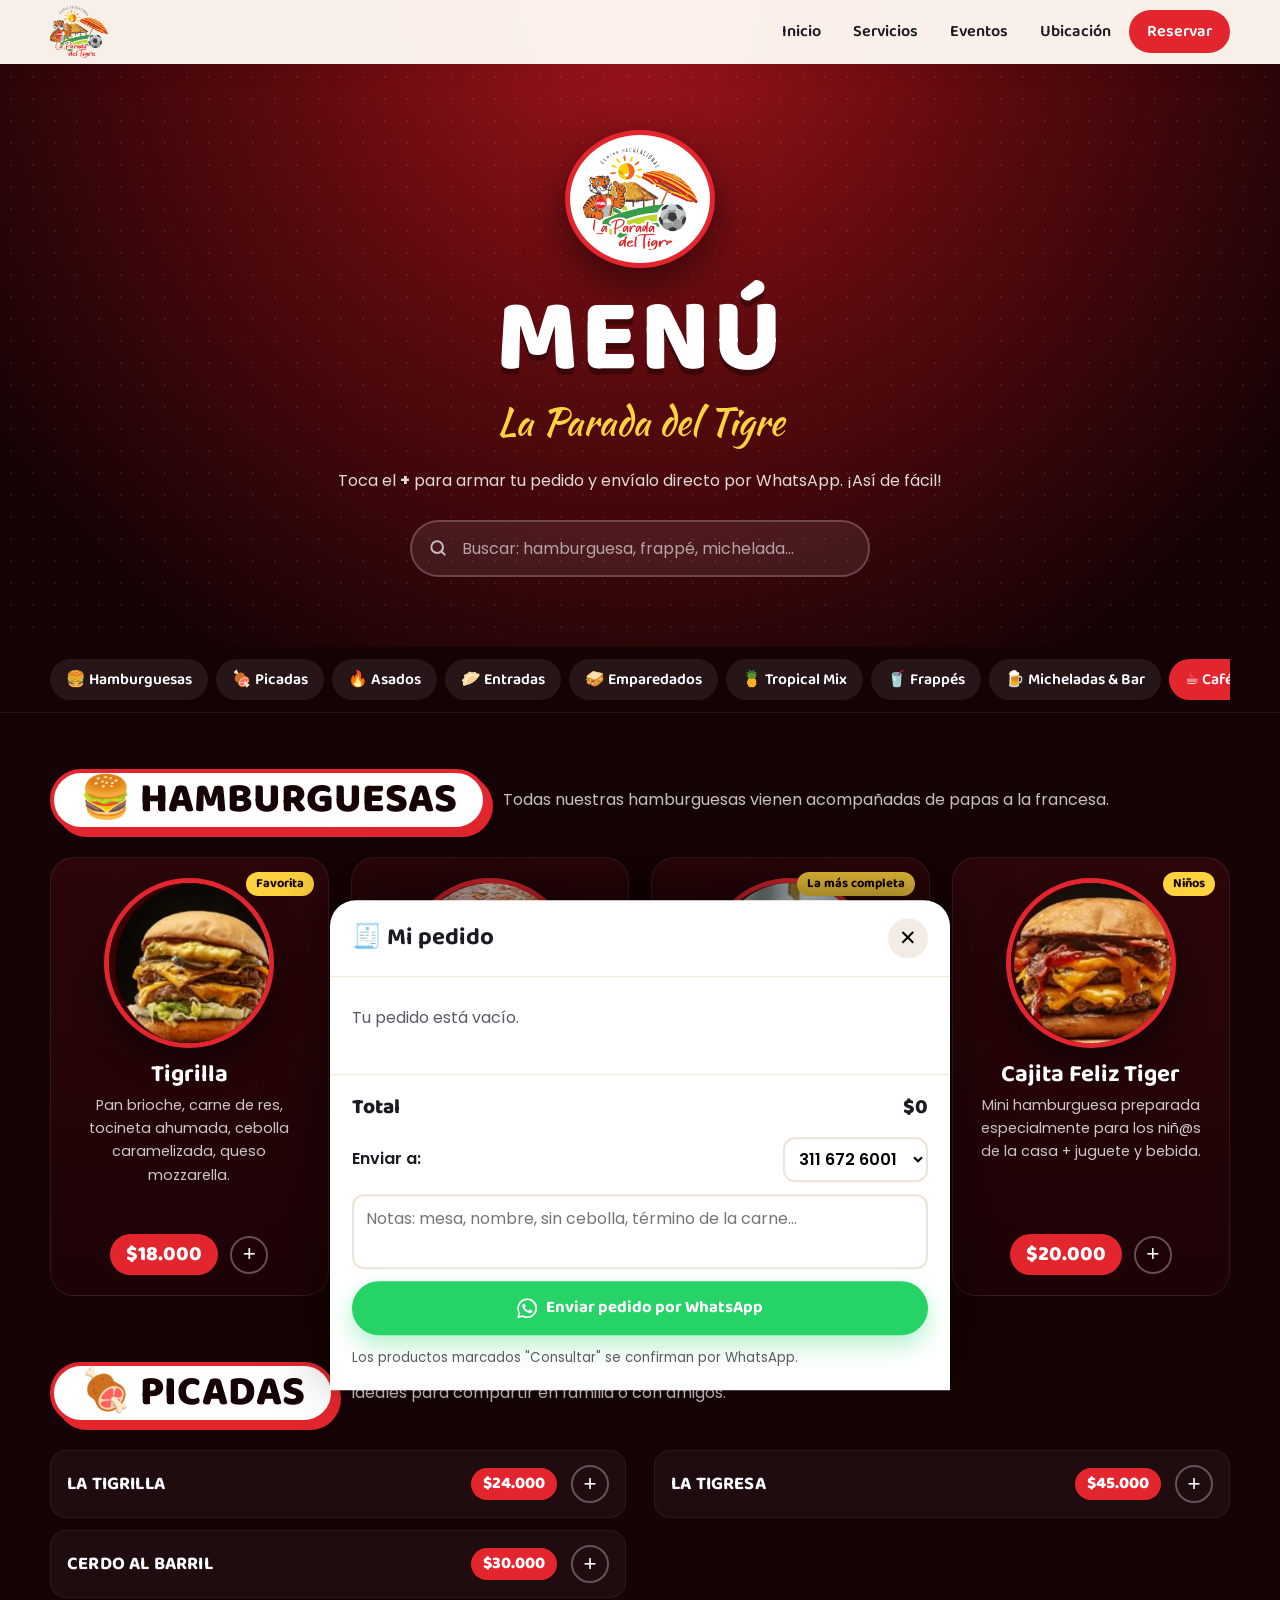
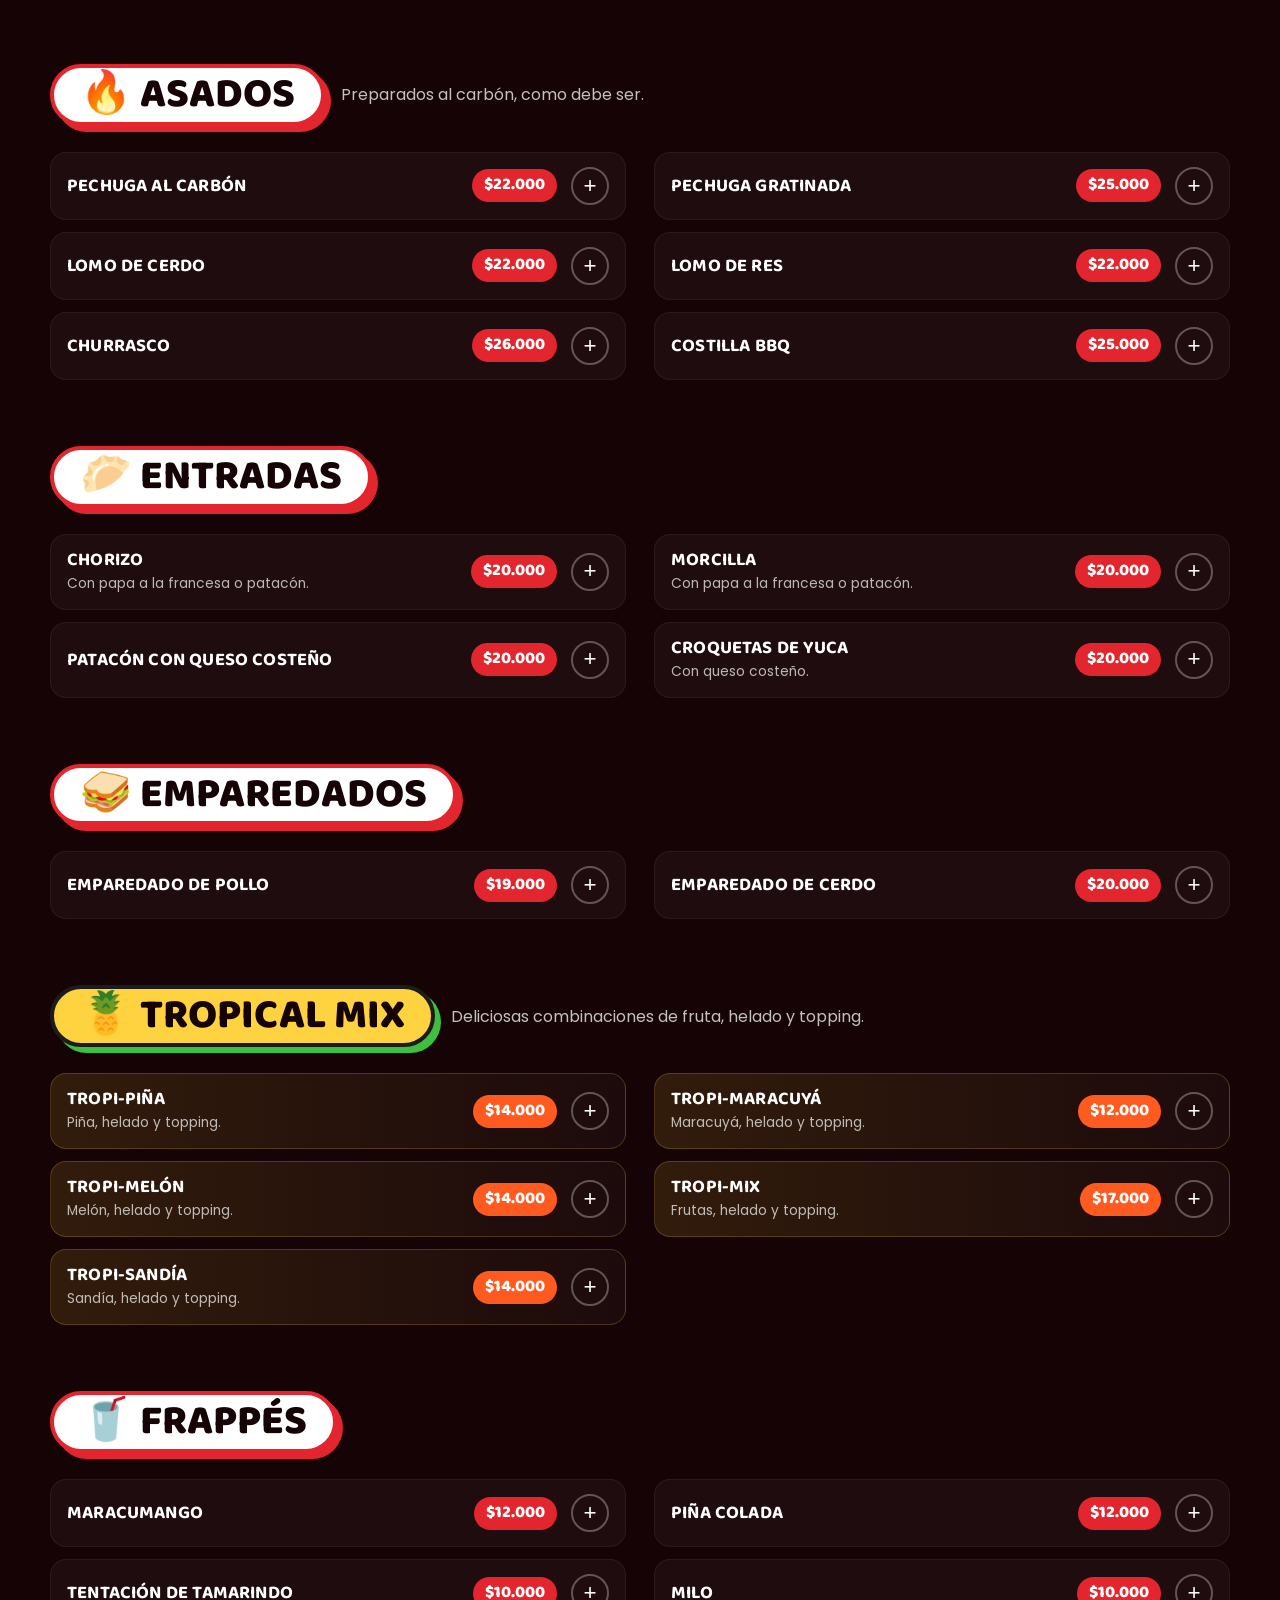
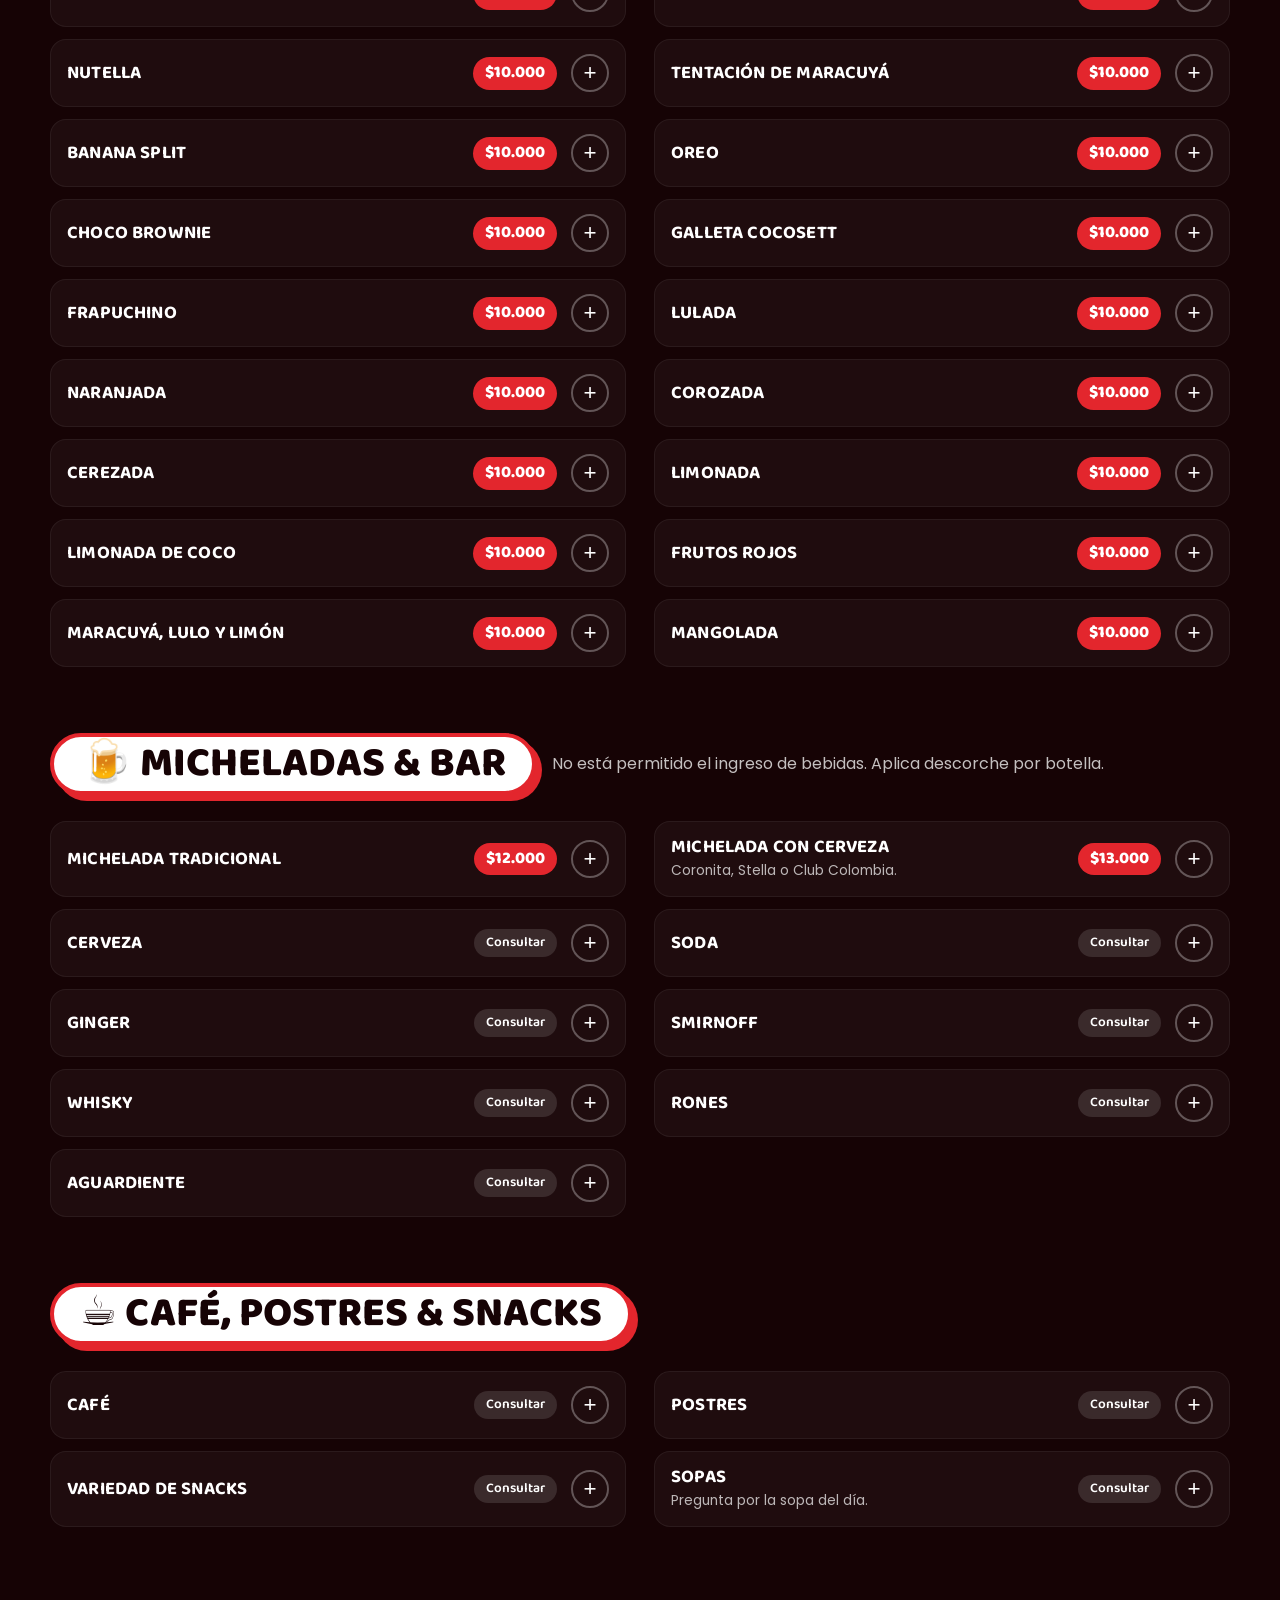
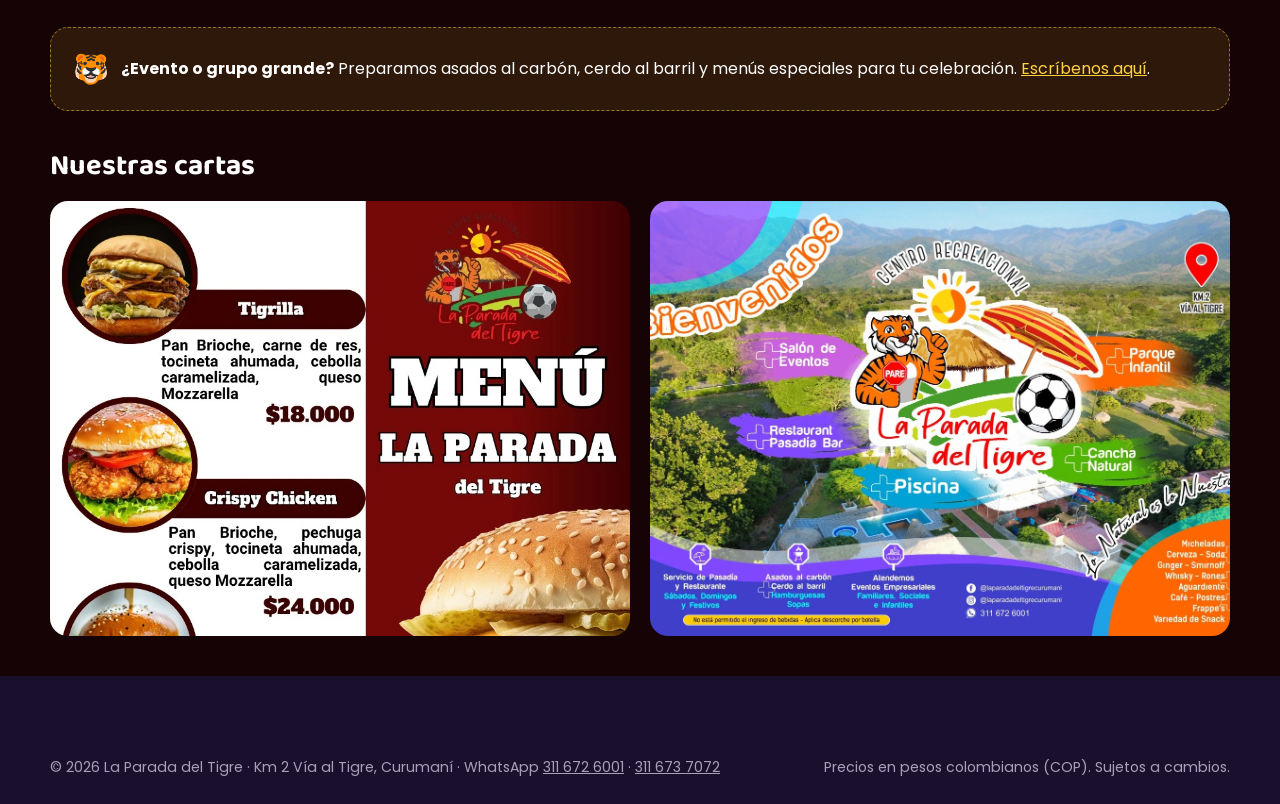
==== commit a4c7babb: "Agregar segundo número de WhatsApp (311 673 7072) Ambos números aparecen en contacto y pie de página" ====
--- a/menu.html
+++ b/menu.html
@@ -67,7 +67,7 @@
 
 <footer class="site-footer">
   <div class="container footer-bottom" style="margin-top:0;border-top:0">
-    <span>© <span id="year"></span> La Parada del Tigre · Km 2 Vía al Tigre, Curumaní · <a href="tel:+573116726001">311 672 6001</a></span>
+    <span>© <span id="year"></span> La Parada del Tigre · Km 2 Vía al Tigre, Curumaní · WhatsApp <a href="https://wa.me/573116726001">311 672 6001</a> · <a href="https://wa.me/573116737072">311 673 7072</a></span>
     <span>Precios en pesos colombianos (COP). Sujetos a cambios.</span>
   </div>
 </footer>
@@ -84,6 +84,12 @@
   <div class="cart-items" id="cart-items"></div>
   <div class="cart-foot">
     <div class="cart-total"><span>Total</span><span id="cart-total">$0</span></div>
+    <label class="cart-wa">Enviar a:
+      <select id="cart-wa">
+        <option value="573116726001">311 672 6001</option>
+        <option value="573116737072">311 673 7072</option>
+      </select>
+    </label>
     <textarea id="cart-note" placeholder="Notas: mesa, nombre, sin cebolla, término de la carne..."></textarea>
     <button class="btn btn-whatsapp" id="cart-send" type="button">
       <svg viewBox="0 0 24 24" fill="currentColor"><path d="M17.5 14.4c-.3-.1-1.8-.9-2-1s-.5-.1-.7.1-.8 1-.9 1.2-.3.2-.6.1a8.2 8.2 0 0 1-4-3.5c-.3-.5.3-.5.9-1.6.1-.2 0-.4 0-.5l-.9-2.2c-.2-.6-.5-.5-.7-.5h-.6a1.1 1.1 0 0 0-.8.4 3.4 3.4 0 0 0-1 2.5 5.9 5.9 0 0 0 1.2 3.1 13.5 13.5 0 0 0 5.2 4.6c1.9.8 2.7.9 3.6.7a3.1 3.1 0 0 0 2-1.4 2.5 2.5 0 0 0 .2-1.4c-.1-.1-.3-.2-.6-.3zM12 21.8a9.8 9.8 0 0 1-5-1.4l-.4-.2-3.7 1 1-3.6-.2-.4A9.8 9.8 0 1 1 12 21.8zM20.5 3.5A11.8 11.8 0 0 0 1.9 17.7L.2 24l6.4-1.7A11.8 11.8 0 0 0 24 12a11.7 11.7 0 0 0-3.5-8.5z"/></svg>
--- a/assets/css/styles.css
+++ b/assets/css/styles.css
@@ -462,3 +462,6 @@
 .cart-foot textarea { font: inherit; border: 2px solid var(--line); border-radius: 12px; padding: 10px 12px; resize: none; min-height: 60px; }
 .cart-foot small { color: var(--muted); }
 .form-submit { grid-column: 1 / -1; }
+.info-item strong + strong { margin-top: 2px; }
+.cart-wa { display: flex; align-items: center; justify-content: space-between; gap: 12px; font-weight: 600; }
+.cart-wa select { font: inherit; border: 2px solid var(--line); border-radius: 12px; padding: 8px 10px; background: #fff; }
